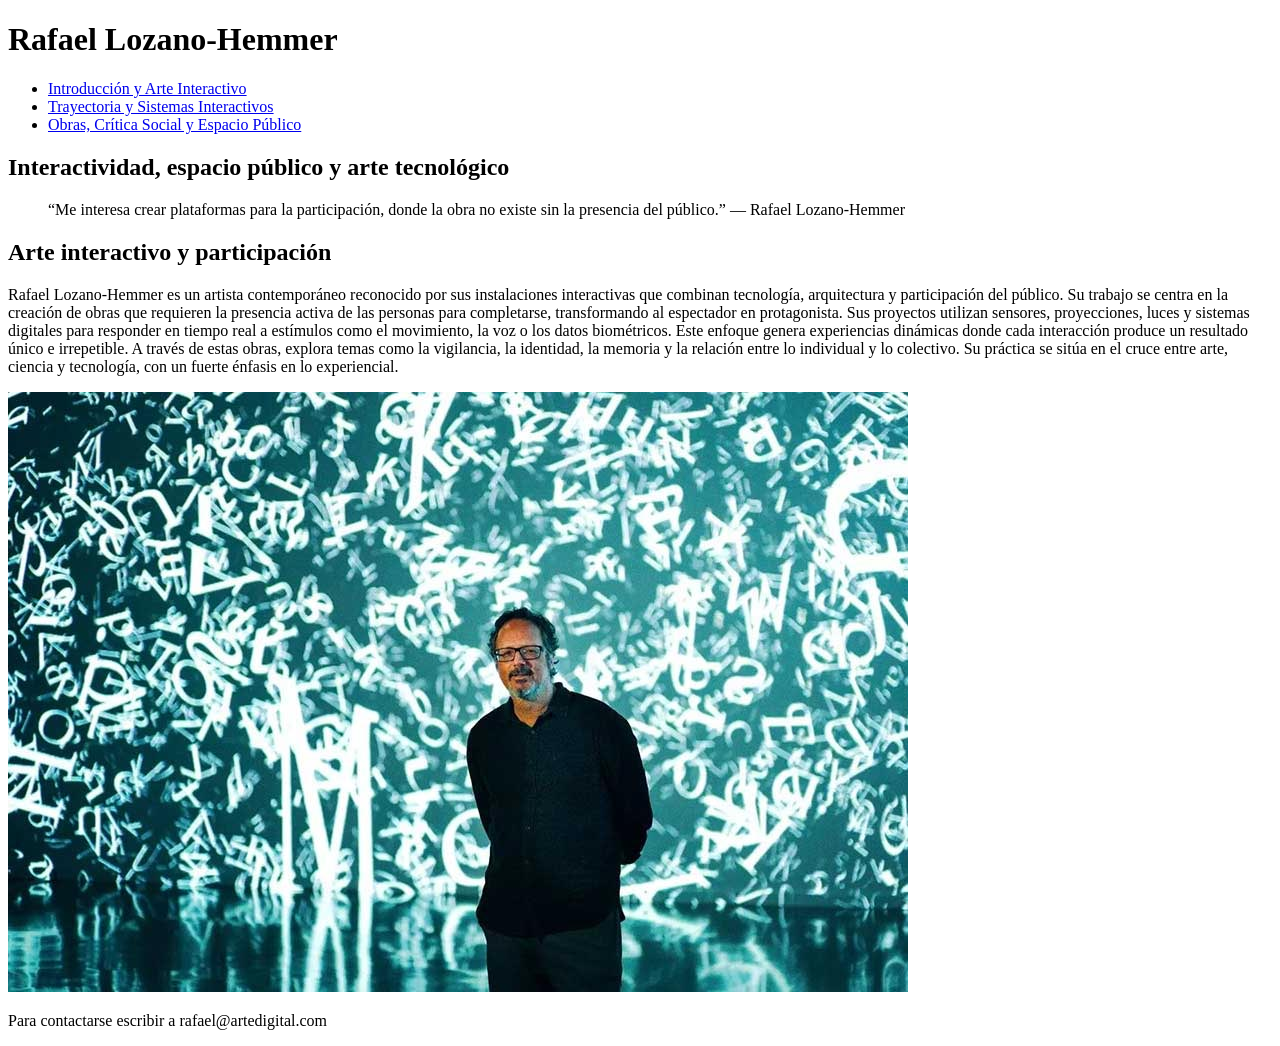
==== index.html @ e73c8558 "estructura de html hice el html de la pagina 1 y 2, la 3 aun falta completar y programar en css" ====
<!DOCTYPE html>
<html lang="es">
    <head>
        <meta charset="UTF-8">
        <link rel="stylesheet" href="estilos.css">
        <!-- Tipografía de Google para títulos -->
  <link href="https://fonts.googleapis.com/css2?family=Roboto:wght@700&display=swap" rel="stylesheet">
</head>
        <title>Rafael Lozano-Hemmer</title>
    </head>
<body>
    <header>
    <h1>Rafael Lozano-Hemmer</h1>
    </header>
    <!-- menu de navegacion -->
     <nav>
     <ul>
      <li><a href="index.html">Introducción y Arte Interactivo</a></li>
      <li><a href="2index.html">Trayectoria y Sistemas Interactivos</a></li>
      <li><a href="3index.html">Obras, Crítica Social y Espacio Público</a></li>
      </nav>
      <main>
    <section>
      <h2>Interactividad, espacio público y arte tecnológico</h2>
      <blockquote>
        “Me interesa crear plataformas para la participación, donde la obra no existe sin la presencia del público.” — Rafael Lozano-Hemmer
      </blockquote>
    </section>
<section>
      <h2>Arte interactivo y participación</h2>
      <p>Rafael Lozano-Hemmer es un artista contemporáneo reconocido por sus instalaciones interactivas que combinan tecnología, arquitectura y participación del público. Su trabajo se centra en la creación de obras que requieren la presencia activa de las personas para completarse, transformando al espectador en protagonista.

Sus proyectos utilizan sensores, proyecciones, luces y sistemas digitales para responder en tiempo real a estímulos como el movimiento, la voz o los datos biométricos. Este enfoque genera experiencias dinámicas donde cada interacción produce un resultado único e irrepetible.

A través de estas obras, explora temas como la vigilancia, la identidad, la memoria y la relación entre lo individual y lo colectivo. Su práctica se sitúa en el cruce entre arte, ciencia y tecnología, con un fuerte énfasis en lo experiencial.
</p>
      <img src="lozano.jpg" alt="lozano posando de pie"
      </main>
      <footer> <p>Para contactarse escribir a rafael@artedigital.com</p>
</footer>
    </body>
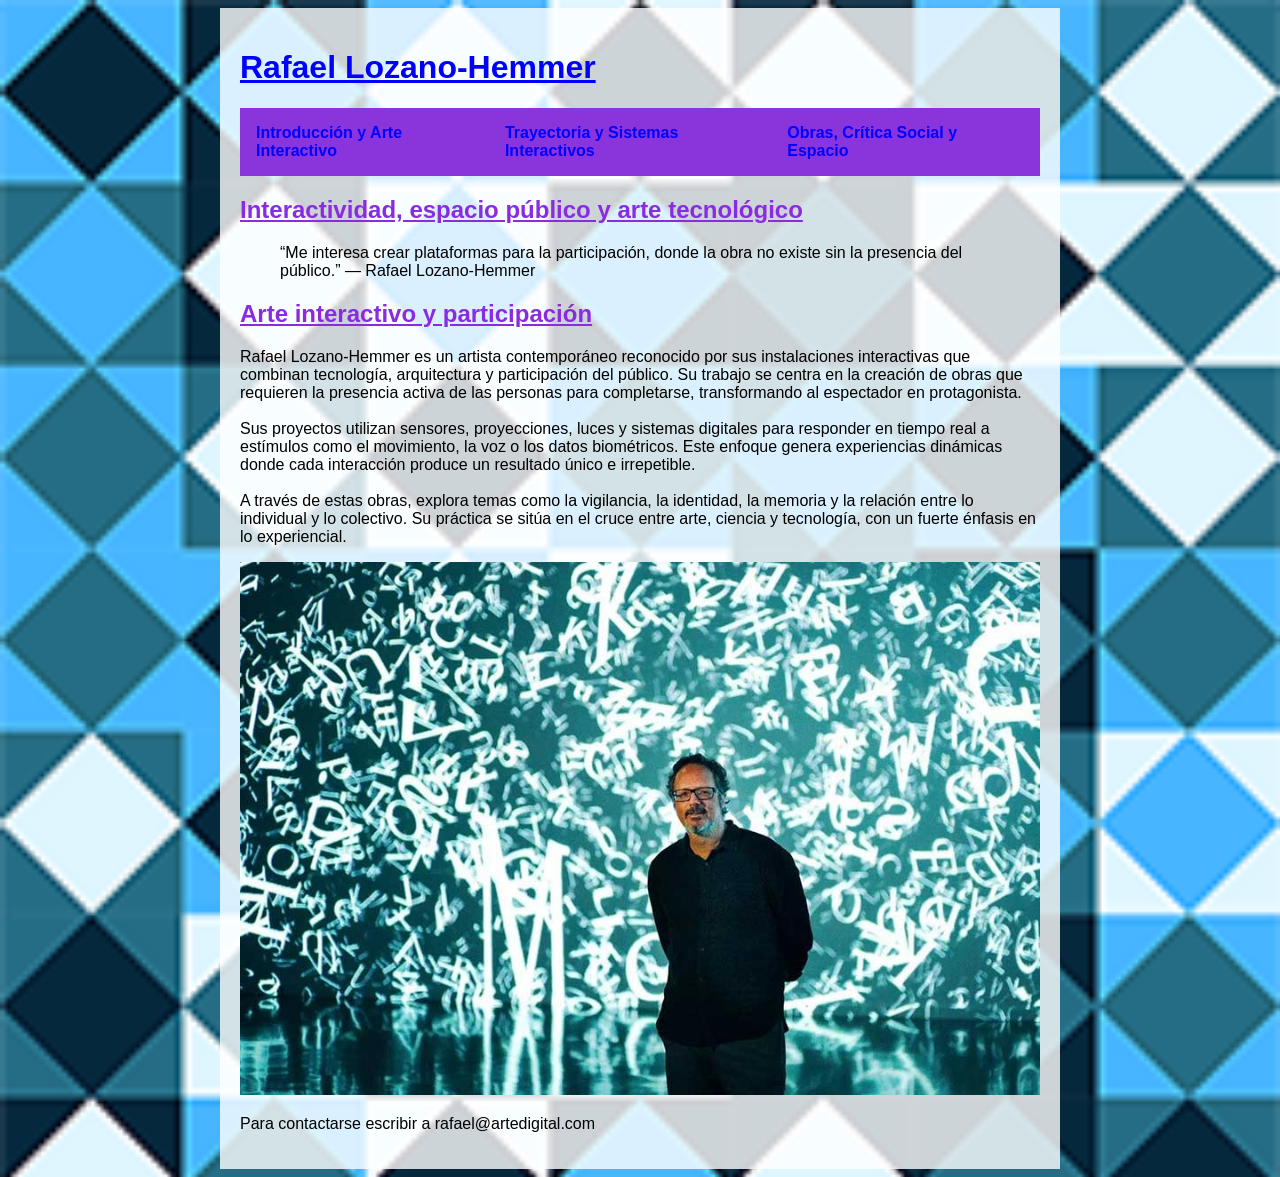
==== commit b4fcd704: "agregue cambios sugeridos por ia agregue cambios sugeridos por ia" ====
--- a/index.html
+++ b/index.html
@@ -3,39 +3,39 @@
     <head>
         <meta charset="UTF-8">
         <link rel="stylesheet" href="estilos.css">
-        <!-- Tipografía de Google para títulos -->
+        <!-- Tipografía de Google -->
   <link href="https://fonts.googleapis.com/css2?family=Roboto:wght@700&display=swap" rel="stylesheet">
 </head>
         <title>Rafael Lozano-Hemmer</title>
     </head>
 <body>
+    <div class="contenedor">
     <header>
-    <h1>Rafael Lozano-Hemmer</h1>
+    <h1><strong>Rafael Lozano-Hemmer</strong></h1>
     </header>
     <!-- menu de navegacion -->
-     <nav>
+     <nav class="menu">
      <ul>
       <li><a href="index.html">Introducción y Arte Interactivo</a></li>
       <li><a href="2index.html">Trayectoria y Sistemas Interactivos</a></li>
-      <li><a href="3index.html">Obras, Crítica Social y Espacio Público</a></li>
+      <li><a href="3index.html">Obras, Crítica Social y Espacio</a></li>
       </nav>
       <main>
-    <section>
+    <article>
       <h2>Interactividad, espacio público y arte tecnológico</h2>
       <blockquote>
         “Me interesa crear plataformas para la participación, donde la obra no existe sin la presencia del público.” — Rafael Lozano-Hemmer
       </blockquote>
-    </section>
+    </article>
 <section>
       <h2>Arte interactivo y participación</h2>
-      <p>Rafael Lozano-Hemmer es un artista contemporáneo reconocido por sus instalaciones interactivas que combinan tecnología, arquitectura y participación del público. Su trabajo se centra en la creación de obras que requieren la presencia activa de las personas para completarse, transformando al espectador en protagonista.
-
-Sus proyectos utilizan sensores, proyecciones, luces y sistemas digitales para responder en tiempo real a estímulos como el movimiento, la voz o los datos biométricos. Este enfoque genera experiencias dinámicas donde cada interacción produce un resultado único e irrepetible.
-
-A través de estas obras, explora temas como la vigilancia, la identidad, la memoria y la relación entre lo individual y lo colectivo. Su práctica se sitúa en el cruce entre arte, ciencia y tecnología, con un fuerte énfasis en lo experiencial.
-</p>
+      <p>Rafael Lozano-Hemmer es un artista contemporáneo reconocido por sus instalaciones interactivas que combinan tecnología, arquitectura y participación del público.
+  Su trabajo se centra en la creación de obras que requieren la presencia activa de las personas para completarse, transformando al espectador en protagonista.<br><br>
+  Sus proyectos utilizan sensores, proyecciones, luces y sistemas digitales para responder en tiempo real a estímulos como el movimiento, la voz o los datos biométricos. Este enfoque genera experiencias dinámicas donde cada interacción produce un resultado único e irrepetible.<br><br>
+  A través de estas obras, explora temas como la vigilancia, la identidad, la memoria y la relación entre lo individual y lo colectivo. Su práctica se sitúa en el cruce entre arte, ciencia y tecnología, con un fuerte énfasis en lo experiencial.</p>
       <img src="lozano.jpg" alt="lozano posando de pie"
       </main>
       <footer> <p>Para contactarse escribir a rafael@artedigital.com</p>
 </footer>
+</div>
     </body>
--- a/estilos.css
+++ b/estilos.css
@@ -0,0 +1,58 @@
+body {
+  font-family: 'Roboto', sans-serif;
+}
+nav ul li {
+  display: inline;    /* Pone los <li> uno al lado del otro */
+  margin-right: 20px; /* Espacio entre los links */
+}
+nav ul li a:link {
+  color: blue;          /* Color de los links no visitados */
+  text-decoration: none; /* Quita el subrayado */
+}
+nav ul li a:visited {
+  color: rgb(230, 218, 230);        /* Color de los links ya visitados */
+  text-decoration: none; /* Quita el subrayado */
+}
+nav ul li a:hover {
+  color: red;              /* Cambia el color al pasar el mouse */
+  text-decoration: underline; /* Subraya el link al pasar el mouse */
+}
+nav ul li a:active {
+  color: green;             /* Cambia el color mientras se hace clic */
+  text-decoration: underline; /* Subraya el link en el clic */
+}
+h1 {
+  color: blue;              /* Cambia el color del texto */
+  text-decoration: underline; /* Subraya el título */
+}
+h2{color: blueviolet;
+text-decoration: underline;}
+body{
+    background-image: url("fondo.png");
+    background-size: cover;
+}
+.contenedor {
+  max-width: 800px;
+  margin: 0 auto;   
+  padding: 20px;  
+  background-color: rgba(255, 255, 255, 0.8);
+}
+img{max-width: 100%;}
+.menu {
+  background-color: #8a34db; /* azul de fondo */
+  padding: 1rem;            /* espacio interno */
+}
+
+.menu ul {
+  list-style: none;         
+  margin: 0;
+  padding: 0;
+  display: flex;           
+  gap: 1rem;                
+}
+
+.menu a {
+  color: white;            
+  text-decoration: none;    
+  font-weight: bold;
+}
